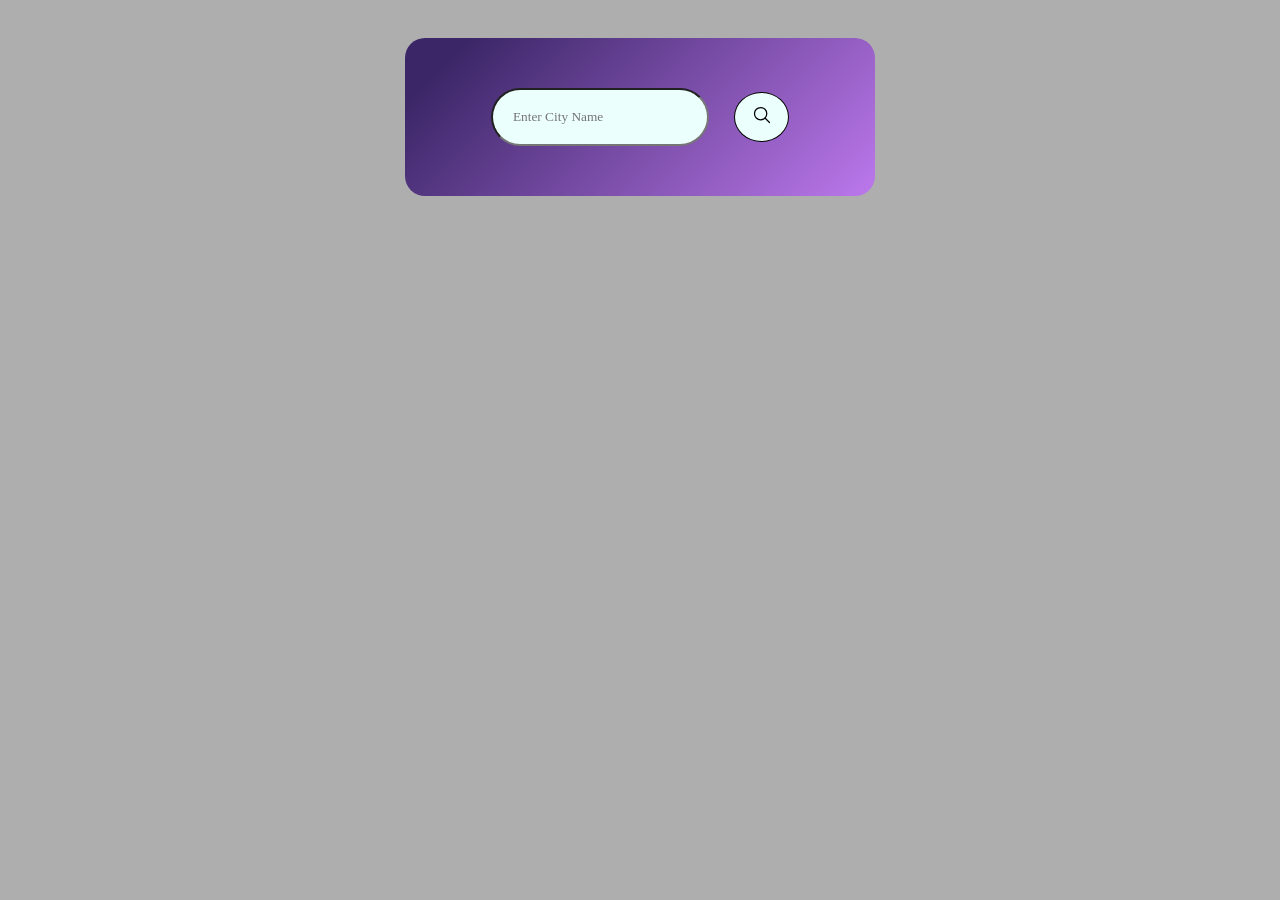
==== index.html @ a707aaae "Weather app" ====
<!DOCTYPE html>
<html lang="en">

<head>
    <meta charset="UTF-8">
    <meta name="viewport" content="width=device-width, initial-scale=1.0">
    <title>Weather App</title>
    <link rel="stylesheet" href="style.css">
    <meta property="og:title" content="Weather App 🌤️" />
    <meta property="og:description" content="A weather app built with HTML, CSS, and JavaScript. Search cities and view real-time weather updates!" />
    <meta property="og:image" content="https://ronnyhamilton.github.io/Web-development/weather%20p-1/preview.png" />
    <meta property="og:url" content="https://ronnyhamilton.github.io/Web-development/weather%20p-1/index.html" />
    <meta property="og:type" content="website" />
</head>

<body>
    <div class="card">
        <div class="search">
            <input type="text" placeholder="Enter City Name" spellcheck="false">
            <button id="searchicon"><img src="search-outline-svgrepo-com.svg"></button>
        </div>
        <div class="weather">
            <img src="" alt="">
            <h1 class="temp"></h1>
            <h2 class="city"></h2>
        </div>
        <div class="humwind">
            <div class="humidity">
                <img src="hot.png" alt="">
                <div class="humiditytext">
                    <h2 class="humiditypercent"></h2>
                    <p>Humidity</p>
                </div>
            </div>
            <div class="windspeed">
                <img src="wind(1).png" alt="" class="src">
                <div class="windspeedtext">
                    <h2 class="windpercent"></h2>
                    <p>Wind Speed</p>
                </div>
            </div>
        </div>
    </div>
    <script src="script.js"></script>
</body>

</html>
---- style.css ----
* {
    margin: 0;
    padding: 0;
    font-family: CircularSpotifyText-Bold;
}

h1,
h2 {
    color: #ffffff;
}

body {
    background-color: #2525255e;
}

.card {
    display: flex;
    flex-direction: column;
    justify-content: center;
    gap: 20px;
    align-items: center;
    width: 90%;
    max-width: 470px;
    text-align: center;
    margin: 3vw auto 0;
    background-image: linear-gradient(135deg, #3B2667 10%, #BC78EC 100%);
    border: 2px solid black;
    border-radius: 20px;
    border: 0;
    text-align: center;

}

.search {
    display: flex;
    justify-content: space-around;
    padding: 50px;
    gap: 2vw;
    align-items: center;
}

.search input {
    height: 50px;
    padding: 2px;
    padding-right: 2vw;
    border-radius: 30px;
    padding-left: 20px;
    background-color: #ebfffc;
}

#searchicon {
    width: 55px;
    height: 50px;
    border-radius: 50%;
    background-color: #ebfffc;
    border: 1px solid;
    cursor: pointer;
    text-align: center;
}

#searchicon img {
    width: 20px;
    height: 20px;
}

.humwind {
    display: flex;
    align-items: center;
    justify-content: space-around;
    gap: 5vw;
    padding-bottom: 20px;
}

.weather {
    width: 200px;
}

.weather img {
    padding-bottom: 40px;
    width: 10vw;
}

.humidity {
    display: flex;
    align-items: center;
    gap: 1vw;
}

.humidity img {
    filter: invert();
    transform: rotate(90deg);
    width: 3vw;
}

.humiditytext {
    display: flex;
    flex-direction: column;
    justify-content: left;
}

p {
    color: white;
}

.windspeed img {
    position: relative;
    filter: invert();
    width: 4vw;
}

.windspeed {
    display: flex;
    align-items: center;
    gap: .5vw;
}
/* ...existing code... */

/* Responsive Styles */
@media (max-width: 600px) {
    .card {
        width: 98%;
        max-width: 100%;
        padding: 10px 0;
        border-radius: 12px;
    }

    .search {
        flex-direction: column;
        padding: 20px 10px;
        gap: 10px;
    }

    .search input {
        width: 70vw;
        height: 40px;
        font-size: 1rem;
        padding-left: 12px;
        padding-right: 12px;
    }

    #searchicon {
        width: 170px;
        border-radius: 30px;
        height: 40px;
    }

    .weather {
        width: 100%;
    }

    .weather img {
        width: 30vw;
        padding-bottom: 20px;
    }

    .humwind {
        flex-direction: column;
        gap: 15px;
        padding-bottom: 10px;
    }

    .humidity img,
    .windspeed img {
        width: 8vw;
        min-width: 28px;
    }

    h1, h2 {
        font-size: 1.3rem;
    }

    p {
        font-size: 1rem;
    }
}

.weather{
    display: none;
}
.humwind{
    display: none;
}
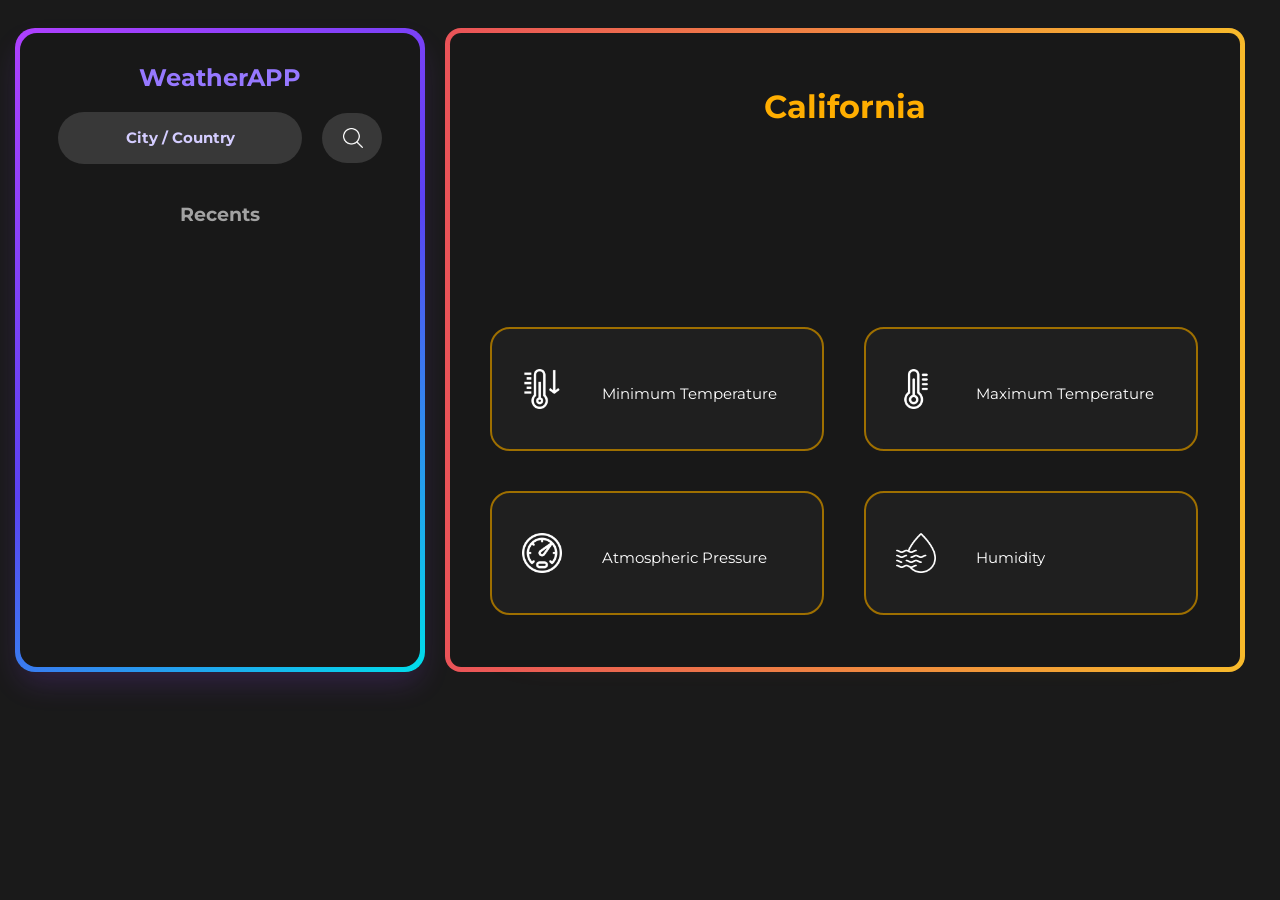
==== commit 47226e11: "final" ====
--- a/index.html
+++ b/index.html
@@ -6,42 +6,86 @@
     <meta name="viewport" content="width=device-width, initial-scale=1.0">
     <title>Weather App</title>
     <link rel="stylesheet" href="style.css">
-    <meta property="og:title" content="Weather App 🌤️" />
-    <meta property="og:description" content="A weather app built with HTML, CSS, and JavaScript. Search cities and view real-time weather updates!" />
-    <meta property="og:image" content="https://ronnyhamilton.github.io/Web-development/weather%20p-1/preview.png" />
-    <meta property="og:url" content="https://ronnyhamilton.github.io/Web-development/weather%20p-1/index.html" />
-    <meta property="og:type" content="website" />
+    <link rel="preconnect" href="https://fonts.googleapis.com">
+    <link rel="preconnect" href="https://fonts.gstatic.com" crossorigin>
+    <link
+        href="https://fonts.googleapis.com/css2?family=Bitcount+Grid+Single:wght@100..900&family=Martel+Sans:wght@200;300;400;600;700;800;900&family=Montserrat:ital,wght@0,100..900;1,100..900&family=Outfit:wght@100..900&family=Poppins:ital,wght@0,100;0,200;0,300;0,400;0,500;0,600;0,700;0,800;0,900;1,100;1,200;1,300;1,400;1,500;1,600;1,700;1,800;1,900&display=swap"
+        rel="stylesheet">
 </head>
 
 <body>
-    <div class="card">
-        <div class="search">
-            <input type="text" placeholder="Enter City Name" spellcheck="false">
-            <button id="searchicon"><img src="search-outline-svgrepo-com.svg"></button>
-        </div>
-        <div class="weather">
-            <img src="" alt="">
-            <h1 class="temp"></h1>
-            <h2 class="city"></h2>
-        </div>
-        <div class="humwind">
-            <div class="humidity">
-                <img src="hot.png" alt="">
-                <div class="humiditytext">
-                    <h2 class="humiditypercent"></h2>
-                    <p>Humidity</p>
+
+    <div class="main" style="display: flex; align-items: center;justify-content: center;">
+        <div class="card1">
+            <div class="card__content">
+                <h2 style="color: rgb(150, 120, 255);margin-top: 30px;">WeatherAPP</h2>
+                <div class="searchbox">
+                    <input type="text" name="" id="search" placeholder="City / Country">
+                    </form>
+                    <button id="btn"><img src="icons/search-interface-symbol.png"></button>
+                </div>
+                <h3 style="color: rgb(162, 162, 162);">Recents</h3>
+                <div class="leftbottom">
+                    
                 </div>
             </div>
-            <div class="windspeed">
-                <img src="wind(1).png" alt="" class="src">
-                <div class="windspeedtext">
-                    <h2 class="windpercent"></h2>
-                    <p>Wind Speed</p>
+        </div>
+        <div class="card">
+            <div class="card-info">
+                <h1 id="maintitle" style=" color: rgb(255, 174, 0);">California</h1>
+                <div class="weathernow">
+                    <div class="weather-icon-box">
+                        <img id="mainimg" src="">
+                    </div>
+
+                    <div style=" color: rgb(255, 255, 255);" class="weatherinfottext">
+                        <h1></h1>
+                        <p></p>
+                    </div>
+
+                    <h1 class="weathernowh1" style="color: rgb(255, 255, 255);padding:0px 30px;"></h1>
+            </div>
+            <div class="details">
+                <div class="detail">
+                    <img src="icons/low-temperature.png">
+
+                    <div class="detailvalue min_temp">
+                        <p>Minimum Temperature</p>
+                        <h2></h2>
+                    </div>
+                </div>
+
+                <div class="detail">
+                    <img src="icons/thermometer.png">
+                    <div class="detailvalue max_temp">
+                        <p>Maximum Temperature</p>
+                        <h2></h2>
+                    </div>
+
+                </div>
+
+                <div class="detail">
+                    <img src="icons/gauge.png">
+                    <div class="detailvalue atm_pressure">
+                        <p>Atmospheric Pressure</p>
+                        <h2></h2>
+                    </div>
+                </div>
+
+                <div class="detail">
+                    <img src="icons/humidity(1).png">
+
+                    <div class="detailvalue humidity">
+                        <p>Humidity</p>
+                        <h2></h2>
+                    </div>
+
                 </div>
             </div>
         </div>
     </div>
+
     <script src="script.js"></script>
 </body>
 
-</html>
+</html>
--- a/style.css
+++ b/style.css
@@ -1,182 +1,298 @@
+/* From Uiverse.io by alexruix */
 * {
+    font-family: Montserrat;
+
+}
+
+body {
+    background-color: #000000e5;
+}
+
+.card1 {
+    width: 400px;
+    display: flex;
+}
+
+.card {
+    --background: linear-gradient(to left, #f7ba2b 0%, #ea5358 100%);
+    width: 790px;
+    height: 634px;
+    padding: 5px;
+    margin: 20px;
+    border-radius: 1rem;
+    overflow: visible;
+    background: #f7ba2b;
+    background: var(--background);
+    position: relative;
+    z-index: 1;
+}
+
+.card::after {
+    position: absolute;
+    content: "";
+    top: 30px;
+    left: 0;
+    right: 0;
+    z-index: -1;
+    height: 100%;
+    width: 100%;
+    transform: scale(0.8);
+    filter: blur(25px);
+    background: #f7ba2b;
+    background: var(--background);
+    transition: opacity .5s;
+}
+
+.card-info {
+    --color: #181818;
+    background: var(--color);
+    color: var(--color);
+    display: flex;
+    justify-content: center;
+    align-items: center;
+    width: 100%;
+    height: 100%;
+    overflow: visible;
+    border-radius: .7rem;
+}
+
+.card .title {
+    font-weight: bold;
+    letter-spacing: .1em;
+}
+
+/*Hover*/
+.card:hover::after {
+    opacity: 0;
+}
+
+.card:hover .card-info {
+    color: #f7ba2b;
+    transition: color 1s;
+}
+
+.card1 {
+    width: 400px;
+    height: 634px;
+    border-radius: 20px;
+    padding: 5px;
+    box-shadow: rgba(151, 65, 252, 0.2) 0 15px 30px -5px;
+    background-image: linear-gradient(144deg, #AF40FF, #5B42F3 50%, #00DDEB);
+}
+
+.card__content {
+    --color: #181818;
+    background: var(--color);
+    border-radius: 17px;
+    width: 100%;
+    height: 100%;
+    display: flex;
+    flex-direction: column;
+    align-items: center;
+
+}
+.searchbox{
+    display: flex;
+    align-items: center;
+    justify-content: center;
+    gap: 20px;
+}
+#search {
+    border-radius: 30px;
+    width: 240px;
+    height: 50px;
+    margin-bottom: 20px;
+    background-color: #383838;
+    border: 0px;
+}
+#btn{
+    border-radius: 50px;
+    width: 60px;
+    background-color: #383838;
+    height: 50px;
+    margin-bottom: 20px;
+    border: 0px;
+
+}
+#btn img{
+    display: flex;
+    align-items: center;
+    width: 20px;
+    filter: invert(1);
+    padding: 0px 15px;
+    cursor: pointer;
+}
+#btn:hover{
+    background-color: #868686;
+    transition: all ease-in .5s;
+}
+#search::placeholder,
+input {
+    font-size: 15px;
+    text-align: center;
+    color: rgb(212, 205, 255);
+    font-weight: bold;
+}
+
+.recents {
+    width: 350px;
+    height: 80px;
+    background-color: #383838;
+    border-radius: 20px;
+    margin: 15px;
+    display: flex;
+    align-items: center;
+}
+
+.recents:hover {
+    cursor: pointer;
+    background-color: #585858bd;
+    transition: all ease-in .5s;
+}
+
+#icon {
+    width: 50px;
+    margin-left: 20px;
+}
+
+.recentsdetails {
+    display: flex;
+    flex-direction: column;
+    color: white;
+    justify-content: center;
+    margin-left: 20px;
+
+
+}
+
+.recentsdetails h3 {
+    color: white;
+    margin-bottom: 4px;
+
+}
+
+.recentsdetails p {
+    color: white;
+    margin-top: 0px;
+}
+
+.temp {
+    color: white;
+    margin-left: 100px;
+}
+
+.leftbottom {
+    overflow-y: scroll;
+}
+
+.card-info {
+    display: flex;
+    flex-direction: column;
+
+}
+
+.weathernow {
+    display: flex;
+    align-items: center;
+    gap: 50px;
+}
+.weather-icon-box {
+    width: 160px;   /* same space always */
+    height: 160px;
+    display: flex;
+    align-items: center;
+    justify-content: center;
+}
+.weathernow img {
+    width: 180px;   /* uniform icon size */
+    height: auto;
     margin: 0;
-    padding: 0;
-    font-family: CircularSpotifyText-Bold;
-}
-
-h1,
-h2 {
-    color: #ffffff;
-}
-
-body {
-    background-color: #2525255e;
-}
-
-.card {
-    display: flex;
-    flex-direction: column;
-    justify-content: center;
-    gap: 20px;
-    align-items: center;
-    width: 90%;
-    max-width: 470px;
-    text-align: center;
-    margin: 3vw auto 0;
-    background-image: linear-gradient(135deg, #3B2667 10%, #BC78EC 100%);
-    border: 2px solid black;
+    position: static !important;
+}
+
+.weatherinfottext p {
+    letter-spacing: 2px;
+    font-size: 20px;
+    margin-top: -13px;
+}
+
+@media only screen and (max-width:944px) {
+    .main {
+        flex-direction: column;
+    }
+    .card1{
+        width: 600px;
+    }
+    .card{
+        width: 600px;
+        height: 764px;
+    }
+    .card h1{
+        font-size: 30px;
+    }
+    .weathernow p{
+        font-size: 10px;
+        margin-top: -2px;
+    }
+}
+@media only screen and (max-width:644px) {
+    .main {
+        flex-direction: column;
+    }
+    .card1{
+        width: 400px;
+    }
+    .card{
+        width: 400px;
+        height: 764px;
+    }
+    .card img{
+        width: 80px;
+    }
+    .card h1{
+        font-size: 20px;
+    }
+    .weatherinfottext{
+        gap: 2px;
+    }
+    .weathernow p{
+        font-size: 10px;
+        margin-top: -2px;
+    }
+}
+.details{
+    color: rgb(255, 255, 255);
+    display: flex;
+    flex-wrap: wrap;
+    margin-left: 20px;
+}
+.detail{
+    display: flex;
+    gap: 10px;
+    width: 330px;
+    height: 120px;
+    align-items: center;
+    margin: 20px;
+    background-color: #1f1f1f;
     border-radius: 20px;
-    border: 0;
-    text-align: center;
-
-}
-
-.search {
-    display: flex;
-    justify-content: space-around;
-    padding: 50px;
-    gap: 2vw;
-    align-items: center;
-}
-
-.search input {
-    height: 50px;
-    padding: 2px;
-    padding-right: 2vw;
-    border-radius: 30px;
-    padding-left: 20px;
-    background-color: #ebfffc;
-}
-
-#searchicon {
-    width: 55px;
-    height: 50px;
-    border-radius: 50%;
-    background-color: #ebfffc;
-    border: 1px solid;
+    border: 2px solid #9e6f00;
+}
+
+.detail:hover{
     cursor: pointer;
-    text-align: center;
-}
-
-#searchicon img {
-    width: 20px;
-    height: 20px;
-}
-
-.humwind {
-    display: flex;
-    align-items: center;
-    justify-content: space-around;
-    gap: 5vw;
-    padding-bottom: 20px;
-}
-
-.weather {
-    width: 200px;
-}
-
-.weather img {
-    padding-bottom: 40px;
-    width: 10vw;
-}
-
-.humidity {
-    display: flex;
-    align-items: center;
-    gap: 1vw;
-}
-
-.humidity img {
-    filter: invert();
-    transform: rotate(90deg);
-    width: 3vw;
-}
-
-.humiditytext {
-    display: flex;
-    flex-direction: column;
-    justify-content: left;
-}
-
-p {
-    color: white;
-}
-
-.windspeed img {
-    position: relative;
-    filter: invert();
-    width: 4vw;
-}
-
-.windspeed {
-    display: flex;
-    align-items: center;
-    gap: .5vw;
-}
-/* ...existing code... */
-
-/* Responsive Styles */
-@media (max-width: 600px) {
-    .card {
-        width: 98%;
-        max-width: 100%;
-        padding: 10px 0;
-        border-radius: 12px;
-    }
-
-    .search {
-        flex-direction: column;
-        padding: 20px 10px;
-        gap: 10px;
-    }
-
-    .search input {
-        width: 70vw;
-        height: 40px;
-        font-size: 1rem;
-        padding-left: 12px;
-        padding-right: 12px;
-    }
-
-    #searchicon {
-        width: 170px;
-        border-radius: 30px;
-        height: 40px;
-    }
-
-    .weather {
-        width: 100%;
-    }
-
-    .weather img {
-        width: 30vw;
-        padding-bottom: 20px;
-    }
-
-    .humwind {
-        flex-direction: column;
-        gap: 15px;
-        padding-bottom: 10px;
-    }
-
-    .humidity img,
-    .windspeed img {
-        width: 8vw;
-        min-width: 28px;
-    }
-
-    h1, h2 {
-        font-size: 1.3rem;
-    }
-
-    p {
-        font-size: 1rem;
-    }
-}
-
-.weather{
-    display: none;
-}
-.humwind{
-    display: none;
-}+    background-color: #fdc66173;
+    transition:background-color ease-in .5s;
+}
+.detail img{
+    width: 40px;
+    height: 40px;
+    filter: invert(1);
+    margin: 0px 30px;
+}
+.detail p{
+    font-size: 15px;
+}
+.detail h2{
+  margin-top: -15px;
+  color: #ffa600;
+}
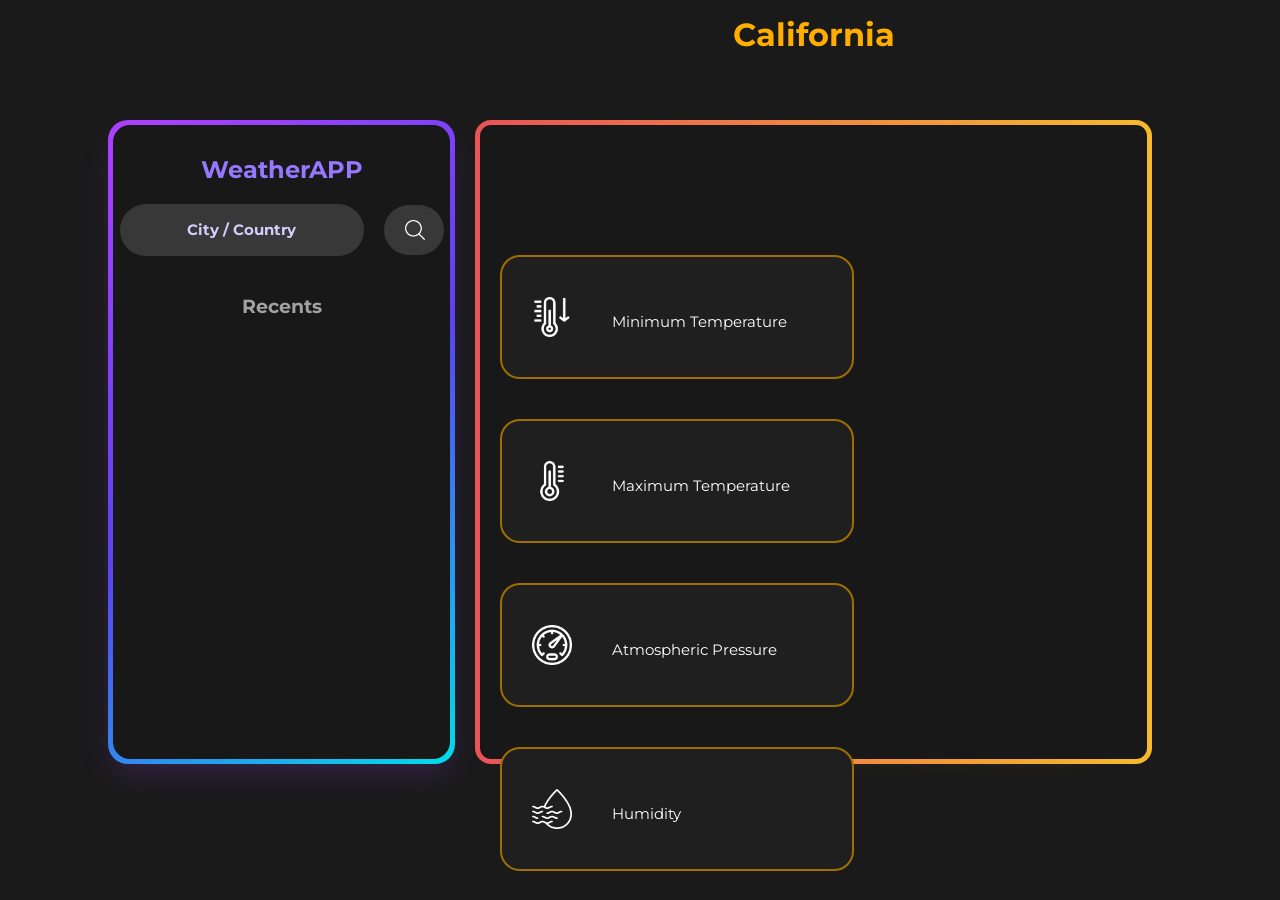
==== commit 5ff64826: "final" ====
--- a/index.html
+++ b/index.html
@@ -84,7 +84,6 @@
             </div>
         </div>
     </div>
-
     <script src="script.js"></script>
 </body>
 
--- a/style.css
+++ b/style.css
@@ -1,4 +1,3 @@
-/* From Uiverse.io by alexruix */
 * {
     font-family: Montserrat;
 
@@ -12,7 +11,9 @@
     width: 400px;
     display: flex;
 }
-
+.main{
+    margin:100px;
+}
 .card {
     --background: linear-gradient(to left, #f7ba2b 0%, #ea5358 100%);
     width: 790px;
@@ -91,12 +92,14 @@
     align-items: center;
 
 }
-.searchbox{
+
+.searchbox {
     display: flex;
     align-items: center;
     justify-content: center;
     gap: 20px;
 }
+
 #search {
     border-radius: 30px;
     width: 240px;
@@ -105,7 +108,8 @@
     background-color: #383838;
     border: 0px;
 }
-#btn{
+
+#btn {
     border-radius: 50px;
     width: 60px;
     background-color: #383838;
@@ -114,7 +118,8 @@
     border: 0px;
 
 }
-#btn img{
+
+#btn img {
     display: flex;
     align-items: center;
     width: 20px;
@@ -122,10 +127,12 @@
     padding: 0px 15px;
     cursor: pointer;
 }
-#btn:hover{
+
+#btn:hover {
     background-color: #868686;
     transition: all ease-in .5s;
 }
+
 #search::placeholder,
 input {
     font-size: 15px;
@@ -136,7 +143,7 @@
 
 .recents {
     width: 350px;
-    height: 80px;
+    height: 130px;
     background-color: #383838;
     border-radius: 20px;
     margin: 15px;
@@ -151,7 +158,7 @@
 }
 
 #icon {
-    width: 50px;
+    width: 120px;
     margin-left: 20px;
 }
 
@@ -178,7 +185,9 @@
 
 .temp {
     color: white;
-    margin-left: 100px;
+    font-size: 15px;
+    position: relative;
+    top: -11px;
 }
 
 .leftbottom {
@@ -196,15 +205,19 @@
     align-items: center;
     gap: 50px;
 }
+
 .weather-icon-box {
-    width: 160px;   /* same space always */
+    width: 160px;
+    /* same space always */
     height: 160px;
     display: flex;
     align-items: center;
     justify-content: center;
 }
+
 .weathernow img {
-    width: 180px;   /* uniform icon size */
+    width: 180px;
+    /* uniform icon size */
     height: auto;
     margin: 0;
     position: static !important;
@@ -216,60 +229,45 @@
     margin-top: -13px;
 }
 
-@media only screen and (max-width:944px) {
+@media only screen and (max-width:1080px) {
     .main {
         flex-direction: column;
     }
-    .card1{
+
+    .card1 {
         width: 600px;
     }
-    .card{
+
+    .card {
         width: 600px;
-        height: 764px;
-    }
-    .card h1{
+        height: 964px;
+    }
+
+    .card h1 {
         font-size: 30px;
     }
-    .weathernow p{
+
+    .weathernow p {
         font-size: 10px;
         margin-top: -2px;
     }
-}
-@media only screen and (max-width:644px) {
-    .main {
-        flex-direction: column;
-    }
-    .card1{
-        width: 400px;
-    }
-    .card{
-        width: 400px;
-        height: 764px;
-    }
-    .card img{
-        width: 80px;
-    }
-    .card h1{
-        font-size: 20px;
-    }
-    .weatherinfottext{
-        gap: 2px;
-    }
-    .weathernow p{
-        font-size: 10px;
-        margin-top: -2px;
-    }
-}
-.details{
+
+    .detail {
+        width: 700px;
+    }
+}
+
+.details {
     color: rgb(255, 255, 255);
     display: flex;
     flex-wrap: wrap;
-    margin-left: 20px;
-}
-.detail{
+    margin-left: 1s0px;
+}
+
+.detail {
     display: flex;
     gap: 10px;
-    width: 330px;
+    width: 350px;
     height: 120px;
     align-items: center;
     margin: 20px;
@@ -278,21 +276,149 @@
     border: 2px solid #9e6f00;
 }
 
-.detail:hover{
+.detail:hover {
     cursor: pointer;
     background-color: #fdc66173;
-    transition:background-color ease-in .5s;
-}
-.detail img{
+    transition: background-color ease-in .5s;
+}
+
+.detail img {
     width: 40px;
     height: 40px;
     filter: invert(1);
     margin: 0px 30px;
 }
-.detail p{
+
+.detail p {
     font-size: 15px;
 }
-.detail h2{
-  margin-top: -15px;
-  color: #ffa600;
-}
+
+.detail h2 {
+    margin-top: -15px;
+    color: #ffa600;
+}
+
+
+
+
+
+@media screen and (max-width:1270px) {
+    .detail {
+        width: 280px;
+    }.detail p {
+  font-size: 13px;
+}
+}
+
+@media screen and (max-width:1078px) {
+    .detail {
+        width: 548px;
+    }
+
+    #search {
+        width: 200px;
+    }
+
+    #btn img {
+        width: 15px;
+    }
+
+    #btn {
+        width: 55px;
+    }
+}
+@media only screen and (max-width:644px) {
+    .main {
+        flex-direction: column;
+    }
+
+    #mainimg {
+        width: 150px;
+    }
+
+    .card1 {
+        width: 400px;
+    }
+
+    .card {
+        width: 400px;
+        height: 894px;
+    }
+
+    .card img {
+        width: 35px;
+    }
+
+    .card h1 {
+        font-size: 20px;
+    }
+
+    .weatherinfottext h1 {
+        font-size: 30px;
+    }
+
+    .weathernow p {
+        font-size: 15px;
+        margin-top: -2px;
+    }
+
+    .weathernow {
+        gap: 6px;
+    }
+
+    .detail {
+        width: 350px;
+    }
+}
+@media screen and (max-width:470px) {
+    .card {
+        width: 350px;
+    }
+
+    .detail {
+        width: 300px;
+        height: 90px;
+    }
+
+    .detail p {
+        font-size: 12px;
+    }
+
+    .detail h2 {
+        font-size: 22px;
+    }
+
+    .weathernow p {
+        font-size: 10px;
+    }
+
+    .card1 {
+        height: 400px;
+        width: 350px;
+    }
+
+    .recents {
+        width: 310px;
+    }
+
+    .temp {
+        margin-left: 70px;
+    }
+
+    .card h1 {
+        font-size: 20px;
+    }
+
+    #mainimg {
+        width: 100px;
+    }
+
+    .weathernow {
+        gap: 1px;
+    }
+
+    #maintitle {
+        font-size: 30px;
+    }
+
+}
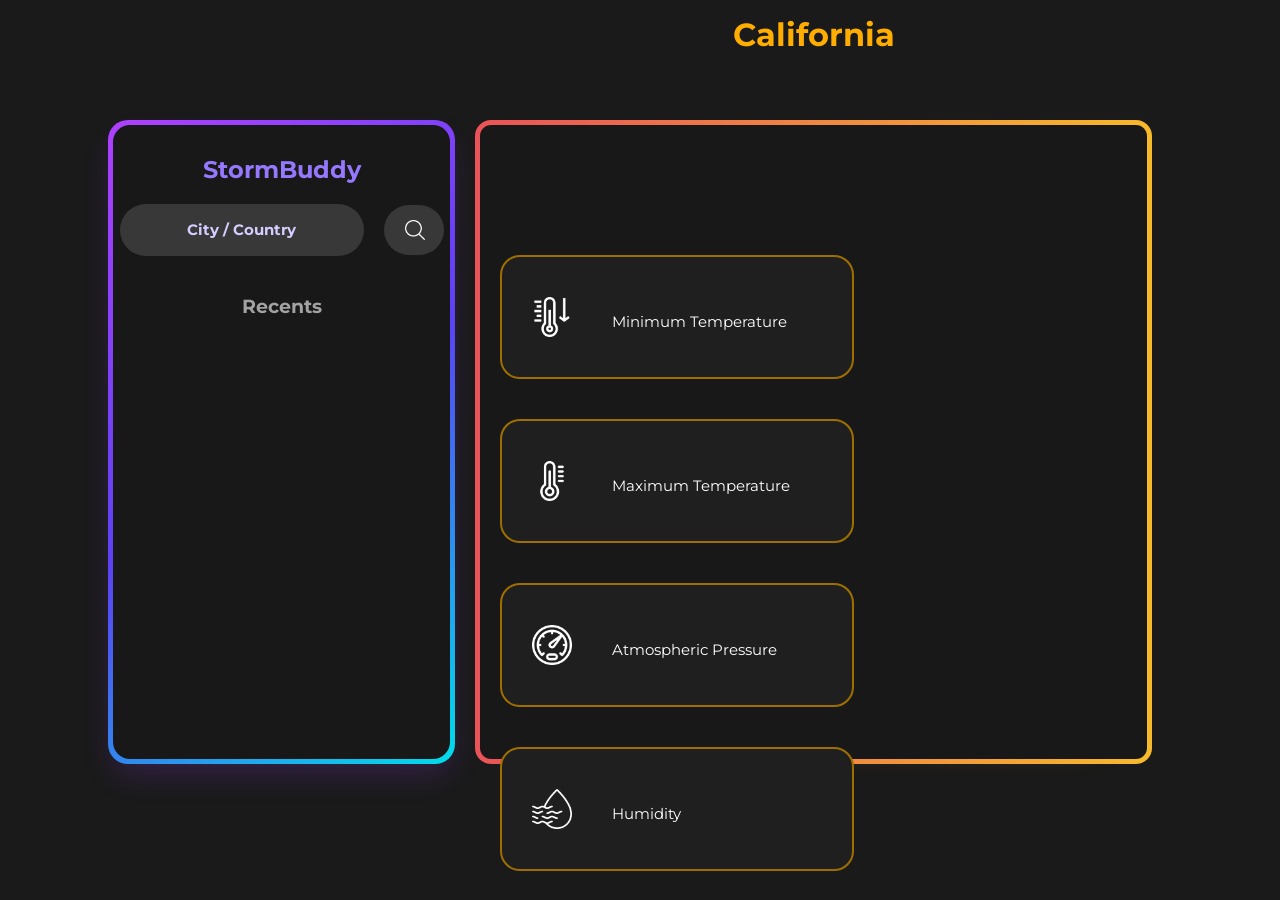
==== commit 7b75a7fc: "added smoke and snow png" ====
--- a/index.html
+++ b/index.html
@@ -4,7 +4,7 @@
 <head>
     <meta charset="UTF-8">
     <meta name="viewport" content="width=device-width, initial-scale=1.0">
-    <title>Weather App</title>
+    <title>StormBuddy</title>
     <link rel="stylesheet" href="style.css">
     <link rel="preconnect" href="https://fonts.googleapis.com">
     <link rel="preconnect" href="https://fonts.gstatic.com" crossorigin>
@@ -18,7 +18,7 @@
     <div class="main" style="display: flex; align-items: center;justify-content: center;">
         <div class="card1">
             <div class="card__content">
-                <h2 style="color: rgb(150, 120, 255);margin-top: 30px;">WeatherAPP</h2>
+                <h2 style="color: rgb(150, 120, 255);margin-top: 30px;">StormBuddy</h2>
                 <div class="searchbox">
                     <input type="text" name="" id="search" placeholder="City / Country">
                     </form>
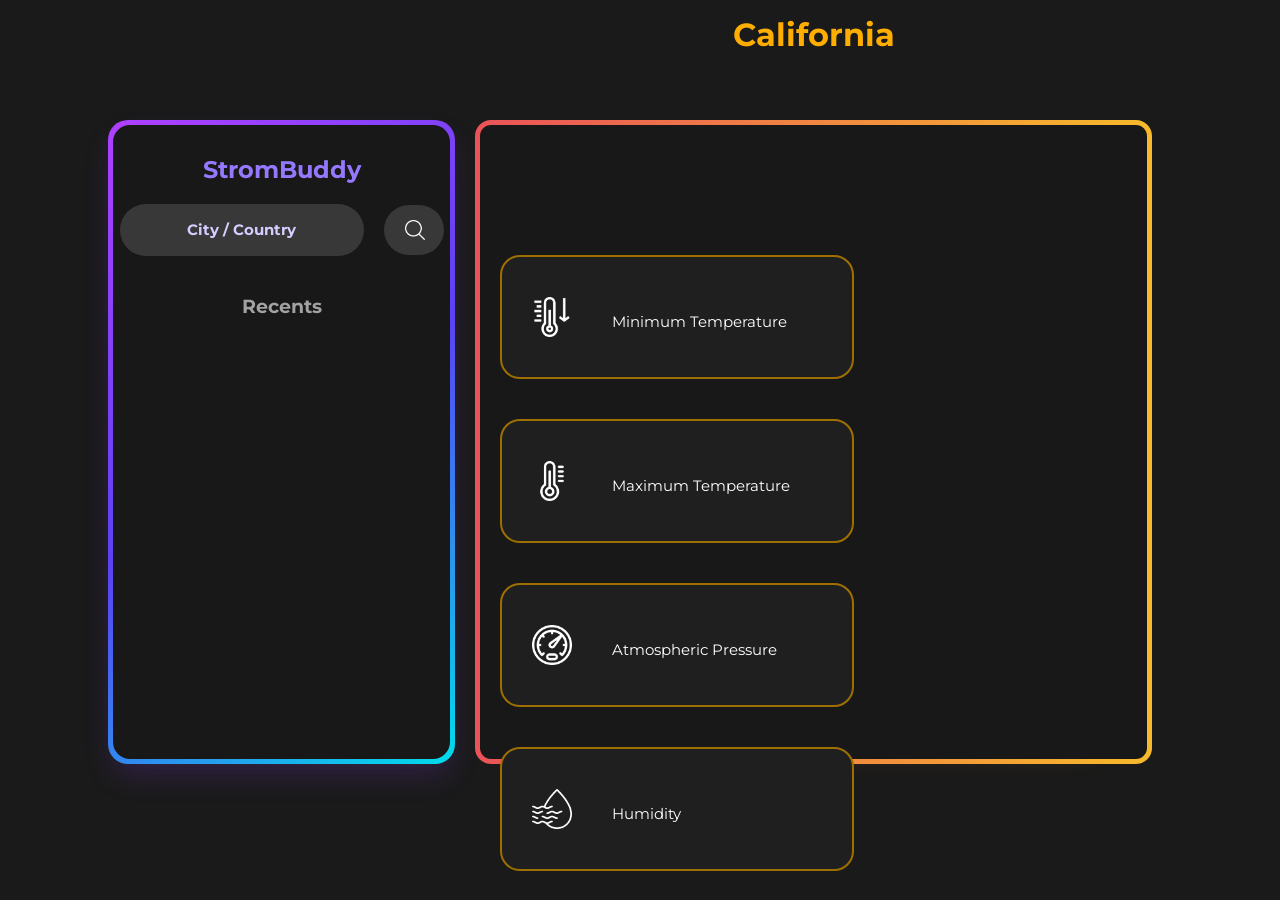
==== commit 6a545861: "Rename Weather App to StromBuddy in index.html" ====
--- a/index.html
+++ b/index.html
@@ -4,7 +4,7 @@
 <head>
     <meta charset="UTF-8">
     <meta name="viewport" content="width=device-width, initial-scale=1.0">
-    <title>StormBuddy</title>
+    <title>StromBuddy</title>
     <link rel="stylesheet" href="style.css">
     <link rel="preconnect" href="https://fonts.googleapis.com">
     <link rel="preconnect" href="https://fonts.gstatic.com" crossorigin>
@@ -18,7 +18,7 @@
     <div class="main" style="display: flex; align-items: center;justify-content: center;">
         <div class="card1">
             <div class="card__content">
-                <h2 style="color: rgb(150, 120, 255);margin-top: 30px;">StormBuddy</h2>
+                <h2 style="color: rgb(150, 120, 255);margin-top: 30px;">StromBuddy</h2>
                 <div class="searchbox">
                     <input type="text" name="" id="search" placeholder="City / Country">
                     </form>
@@ -87,4 +87,4 @@
     <script src="script.js"></script>
 </body>
 
-</html>+</html>
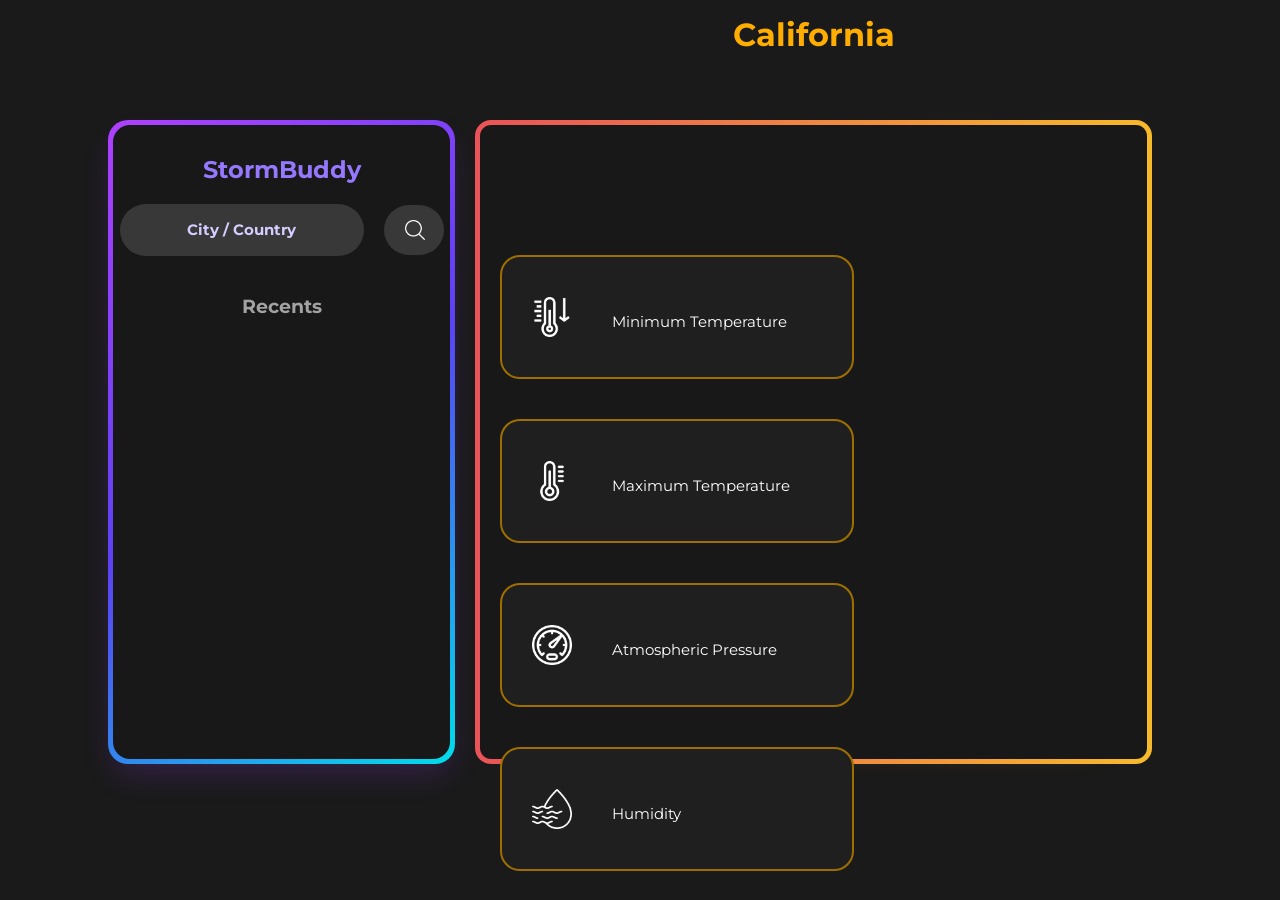
==== commit 75c04327: "Fix title and heading typo" ====
--- a/index.html
+++ b/index.html
@@ -4,7 +4,7 @@
 <head>
     <meta charset="UTF-8">
     <meta name="viewport" content="width=device-width, initial-scale=1.0">
-    <title>StromBuddy</title>
+    <title>StormBuddy</title>
     <link rel="stylesheet" href="style.css">
     <link rel="preconnect" href="https://fonts.googleapis.com">
     <link rel="preconnect" href="https://fonts.gstatic.com" crossorigin>
@@ -18,7 +18,7 @@
     <div class="main" style="display: flex; align-items: center;justify-content: center;">
         <div class="card1">
             <div class="card__content">
-                <h2 style="color: rgb(150, 120, 255);margin-top: 30px;">StromBuddy</h2>
+                <h2 style="color: rgb(150, 120, 255);margin-top: 30px;">StormBuddy</h2>
                 <div class="searchbox">
                     <input type="text" name="" id="search" placeholder="City / Country">
                     </form>
